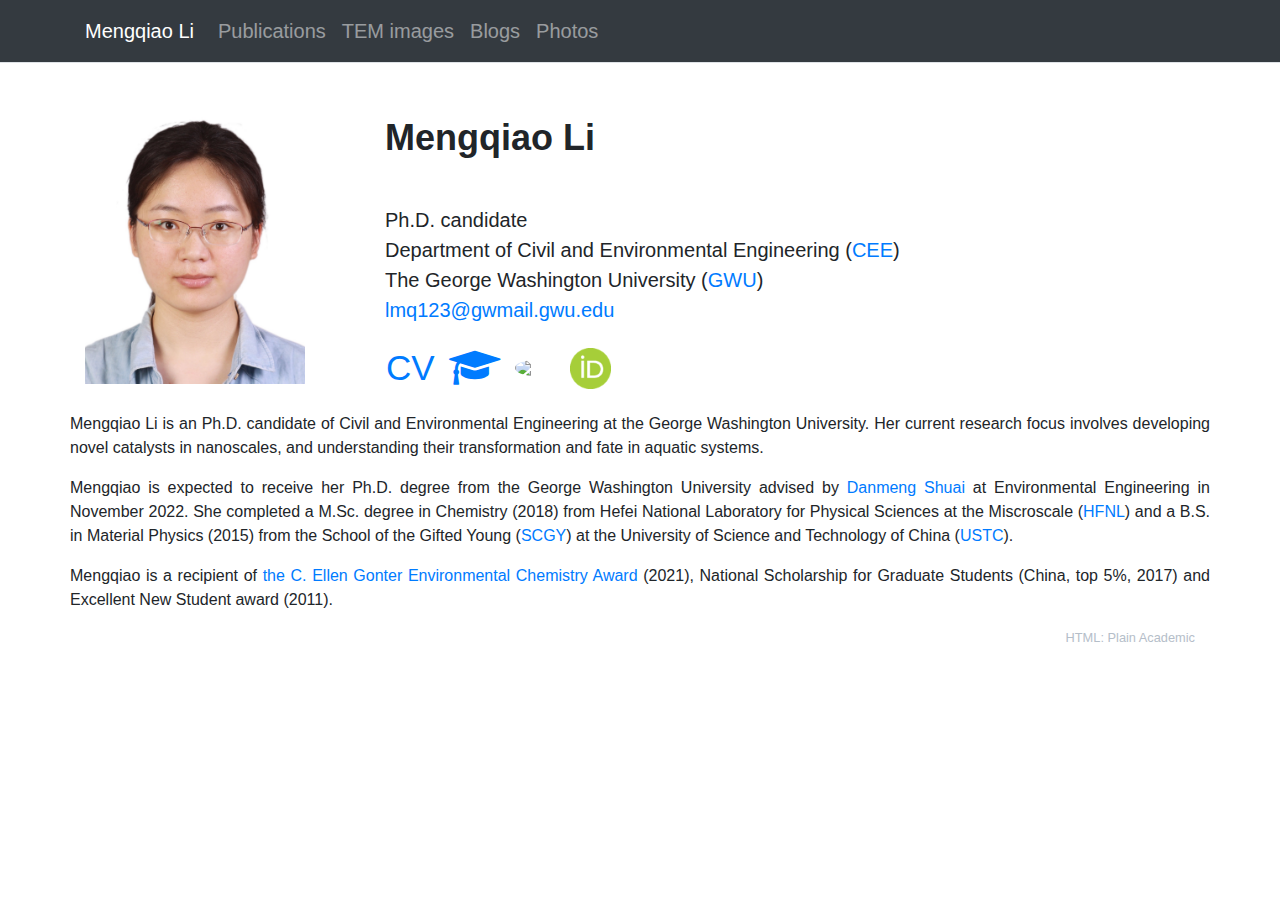
==== index.html @ a5af2aea "Add files via upload" ====
<!DOCTYPE html>
<html lang="en">

<head>
    <meta charset="utf-8">
    <!-- This is the title of the page. It is the text that appears inside this pages tab in your web browser-->
    <title>Mengqiao Li</title>
    <meta name="viewport" content="width=device-width, initial-scale=1">
    <meta name="description" content="I am a Ph.D. student in the Department of Civil and Environmental Engineering at the George Washington University."/> 
    <link rel="shortcut icon" type="image/x-icon" href="https://creativeservices.gwu.edu/sites/g/files/zaxdzs2746/f/downloads/gw_monogram_2c.png">
   <!--    Awesome Font-->
    <link rel="stylesheet" href="https://stackpath.bootstrapcdn.com/font-awesome/4.7.0/css/font-awesome.min.css">

    <!-- Bootstrap core CSS and fontawesome -->
    	<!-- 	This links to this page's CSS, which is contained in the folder assets/css and the file main.css.
			 If you want to edit the styling of this page, you should edit the file assets/css/main.css
			 If you have a new CSS file you'd like to add with custom styling, you should link to it here using:
			 <link rel="stylesheet" href="assets/css/my-new-css-file.css"/> 
		-->
     <link rel="stylesheet" href="https://maxcdn.bootstrapcdn.com/bootstrap/4.0.0/css/bootstrap.min.css" integrity="sha384-Gn5384xqQ1aoWXA+058RXPxPg6fy4IWvTNh0E263XmFcJlSAwiGgFAW/dAiS6JXm" crossorigin="anonymous">

    
    <!-- JavaScript -->
    <script src="https://code.jquery.com/jquery-3.2.1.slim.min.js" integrity="sha384-KJ3o2DKtIkvYIK3UENzmM7KCkRr/rE9/Qpg6aAZGJwFDMVNA/GpGFF93hXpG5KkN" crossorigin="anonymous"></script>
    <script src="https://cdnjs.cloudflare.com/ajax/libs/popper.js/1.12.9/umd/popper.min.js" integrity="sha384-ApNbgh9B+Y1QKtv3Rn7W3mgPxhU9K/ScQsAP7hUibX39j7fakFPskvXusvfa0b4Q" crossorigin="anonymous"></script>
    <script src="https://maxcdn.bootstrapcdn.com/bootstrap/4.0.0/js/bootstrap.min.js"></script> 
<!--    <link rel="stylesheet" href="css/bootstrap.min.css">-->
    <!-- 	In the case that the user's browser does not support JavaScript (unlikely, but possible), the page
			will load a separate set of CSS stylings from the file assets/css/noscript.css
			Any HTML contained inside <noscript></noscript> tags will be loaded in the event that JavaScript is not
			available. 
		-->
    <noscript><link rel="stylesheet" href="assets/css/noscript.css" /></noscript>
    <!-- Custom styles for this template -->
</head>
    
    
<body data-new-gr-c-s-check-loaded="14.993.0" data-gr-ext-installed="">


    <!-- Navigation -->
 <!-- Navigation -->
     <nav class="navbar navbar-expand-lg navbar-dark bg-dark border-bottom box-shadow mb-5 sticky-top" id="mainNav">
        <div class="container">
            <a class="navbar-brand" href="#page-top">Mengqiao Li</a>
            <button class="navbar-toggler" type="button" data-toggle="collapse" data-target="#navbarNav" aria-controls="navbarSupportedContent" aria-expanded="false" aria-label="Toggle navigation">
                <span class="navbar-toggler-icon"></span>
            </button>
            <div class="collapse navbar-collapse" id="navbarNav">
                <ul class="navbar-nav">
<!--                     <li class="nav-item">-->
<!--                        <a class="nav-link" style="font-size:20px" href="./Researchinterests.html">Research</a>-->
<!--                    </li>-->
                    <li class="nav-item">
                        <a class="nav-link" style="font-size:20px" href="./publication.html"> Publications</a>
                    </li>
                    <li class="nav-item">
                        <a class="nav-link" style="font-size:20px" href="./TEM-images.html">TEM images</a>
                    </li>
                    <li class="nav-item">
                        <a class="nav-link" style="font-size:20px" href="./blogs.html">Blogs</a>
                    </li>
                    <li class="nav-item">
                        <a class="nav-link" style="font-size:20px" href="./photos.html">Photos</a>
                    </li>
                </ul>
            </div>
        </div>
    </nav>
    <!-- Page Content -->  
   
<div class="container">
        <div class="row">
            <div class="col-sm">
                        <div class="sidebarContent">
                            <!-- Main Image -->
                <img src="img/profile.jpg" class="img-responsive" width="220"  alt=""><br>
                        </div>
                    </div>
                    <!-- first column-->
                    <div class="col-md-9">
                        <div class="sidebarContent">
                               <!-- Contact Info on the Sidebar -->
            <div class="col-md-9">
           
                <div style="font-family: &#39;Oswald&#39; sans-serif; font-size: 36px;"><b>Mengqiao Li</b></div><br>
                <p> <div style="font-size: 20px">Ph.D. candidate <br> 
                  Department of Civil and Environmental Engineering (<a href="https://www.cee.seas.gwu.edu/">CEE</a>)<br>
                  The George Washington University (<a href="https://www.gwu.edu/">GWU</a>)<br> 
                  <a href="mailto:lmq123@gwmail.gwu.edu">lmq123@gwmail.gwu.edu</a></div> </p>
            
                <ul class="list-inline list-social-icons mb-0">
                                <li class="list-inline-item">
                                    <a href="cv/Mengqiao.pdf" class="btn btn-link p-0" style="font-size:35px">CV</a>
                                </li>
                                <li class="list-inline-item">
                                    <a href="https://scholar.google.com/citations?user=x5nsGREAAAAJ&hl=en" class="btn btn-link p-0"><i class="fa fa-3x fa-graduation-cap" style="font-size:40px"></i></a>
                                </li>
                    
                                <li class="list-inline-item">
                                    <a href="https://publons.com/researcher/4493939/mengqiao-li/" class="btn btn-link p-0"><img src="img/favicon.ico" class="rounded-circle float-sm-left" width="41" /></a>
                                </li>
                    
                                <li class="list-inline-item">
                                    <a href="https://orcid.org/0000-0002-0567-9716" class="btn btn-link p-0" ><img src="img/apple-touch-icon.png" width="41" /></a>
                                </li>
                    
                            </ul>

                <p style="color:#851e1e">
            
                </p>
            </div>
                        </div>
                    </div>
        </div>
        <div class="row">

            <div class="col-md-18" style="height">

                <p class="text-justify" > Mengqiao Li is an Ph.D. candidate of Civil and Environmental Engineering at the George Washington University. Her current research focus involves developing novel catalysts in nanoscales, and understanding their transformation and fate in aquatic systems. 
                </p>

                <p class="text-justify">
                    Mengqiao is expected to receive her Ph.D. degree from the George Washington University advised by <a href="https://materwatersus.weebly.com/">Danmeng Shuai </a> at Environmental Engineering in November 2022. She completed a M.Sc. degree in Chemistry (2018) from Hefei National Laboratory for Physical Sciences at the Miscroscale (<a href="http://www.hfnl.ustc.edu.cn/">HFNL</a>) and a B.S. in Material Physics (2015) from the School of the Gifted Young (<a href="https://en.scgy.ustc.edu.cn/">SCGY</a>) at the University of Science and Technology of China (<a href="https://en.ustc.edu.cn/">USTC</a>).
                </p>

                <p class="text-justify"> Mengqiao is a recipient of <a href="https://acsenvr.com/website/awards-recognition/gonter-awards-g-student/">the C. Ellen Gonter Environmental Chemistry Award</a> (2021), National Scholarship for Graduate Students (China, top 5%, 2017) and Excellent New Student award (2011). 
                </p>
            </div>


            </div>
               
    
<!--    <div class="container">-->

<!--        <div class="row">-->

            <!-- Entries Column -->
<!--            <div class="col-md-3" style="height">-->


                <!--                <div style="margin-top:3%; text-align:justify;">
                </div> -->
        

         



    

        <!-- Other people may like it too! -->
        <a style="color:#b5bec9;font-size:0.8em; float:right;" href="https://github.com/mavroudisv/plain-academic">HTML: Plain Academic</a>

    <!-- /.container -->
</body>
 
</html>
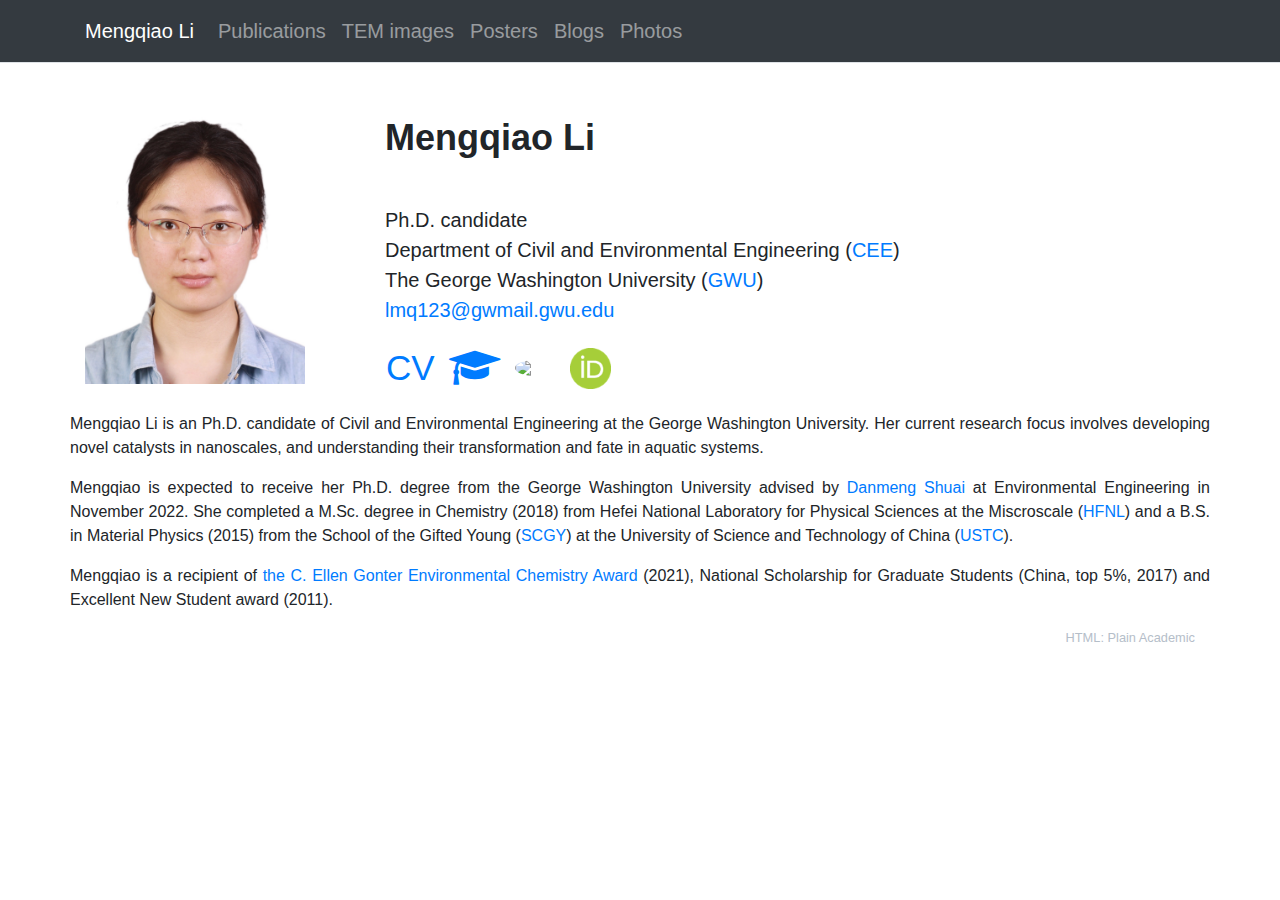
==== commit 6d64c94f: "Add files via upload" ====
--- a/index.html
+++ b/index.html
@@ -56,6 +56,9 @@
                     </li>
                     <li class="nav-item">
                         <a class="nav-link" style="font-size:20px" href="./TEM-images.html">TEM images</a>
+                    </li>
+                    <li class="nav-item">
+                        <a class="nav-link" style="font-size:20px" href="./posters.html">Posters</a>
                     </li>
                     <li class="nav-item">
                         <a class="nav-link" style="font-size:20px" href="./blogs.html">Blogs</a>
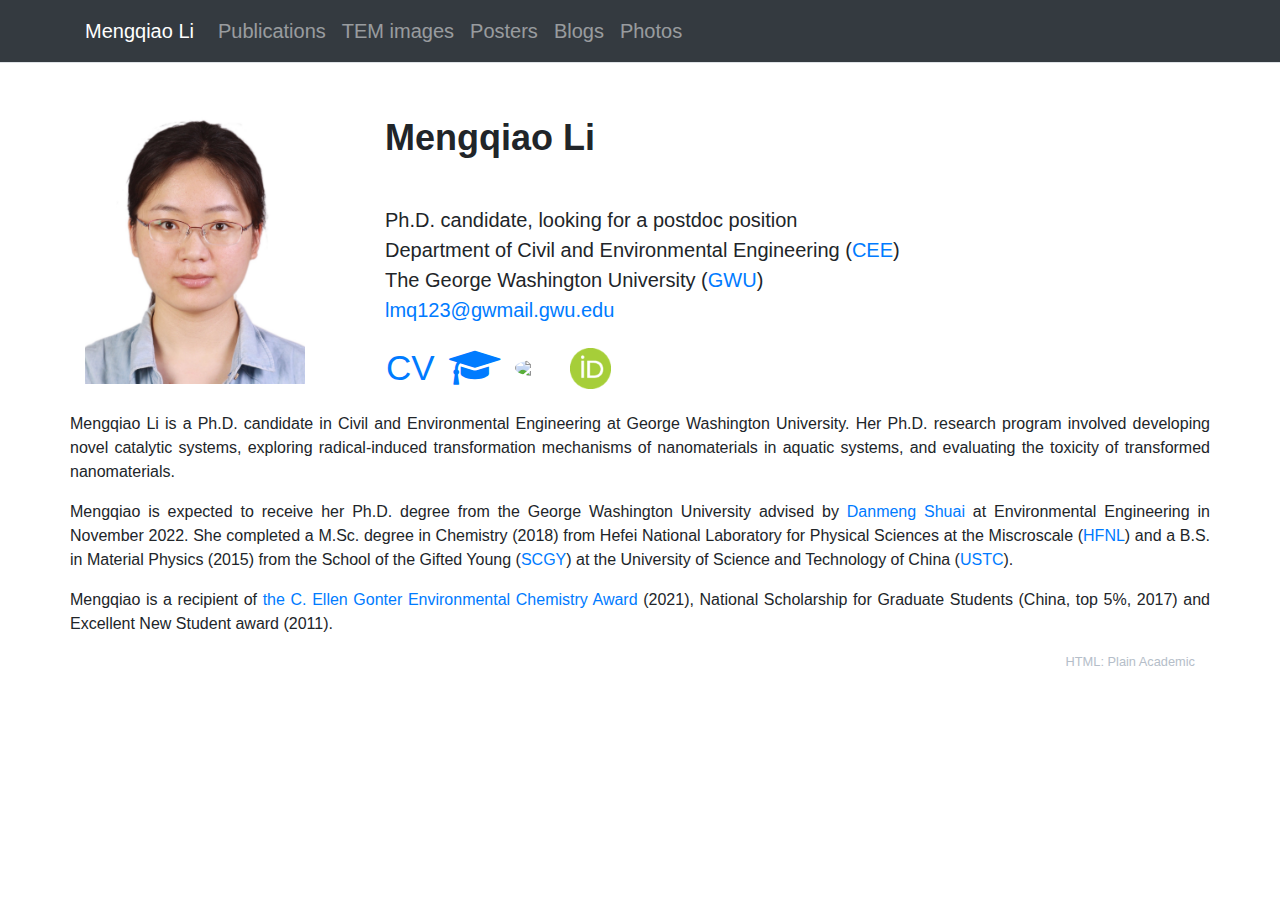
==== commit 33ee7234: "Add files via upload" ====
--- a/index.html
+++ b/index.html
@@ -76,7 +76,7 @@
         <div class="row">
             <div class="col-sm">
                         <div class="sidebarContent">
-                            <!-- Main Image -->
+                            <!-- Main Image -->        
                 <img src="img/profile.jpg" class="img-responsive" width="220"  alt=""><br>
                         </div>
                     </div>
@@ -87,7 +87,7 @@
             <div class="col-md-9">
            
                 <div style="font-family: &#39;Oswald&#39; sans-serif; font-size: 36px;"><b>Mengqiao Li</b></div><br>
-                <p> <div style="font-size: 20px">Ph.D. candidate <br> 
+                <p> <div style="font-size: 20px">Ph.D. candidate, looking for a postdoc position <br> 
                   Department of Civil and Environmental Engineering (<a href="https://www.cee.seas.gwu.edu/">CEE</a>)<br>
                   The George Washington University (<a href="https://www.gwu.edu/">GWU</a>)<br> 
                   <a href="mailto:lmq123@gwmail.gwu.edu">lmq123@gwmail.gwu.edu</a></div> </p>
@@ -121,8 +121,8 @@
 
             <div class="col-md-18" style="height">
 
-                <p class="text-justify" > Mengqiao Li is an Ph.D. candidate of Civil and Environmental Engineering at the George Washington University. Her current research focus involves developing novel catalysts in nanoscales, and understanding their transformation and fate in aquatic systems. 
-                </p>
+                <p class="text-justify" > Mengqiao Li is a Ph.D. candidate in Civil and Environmental Engineering at George Washington University. Her Ph.D. research program involved developing novel catalytic systems, exploring radical-induced transformation mechanisms of nanomaterials in aquatic systems, and evaluating the toxicity of transformed nanomaterials. 
+                </p> 
 
                 <p class="text-justify">
                     Mengqiao is expected to receive her Ph.D. degree from the George Washington University advised by <a href="https://materwatersus.weebly.com/">Danmeng Shuai </a> at Environmental Engineering in November 2022. She completed a M.Sc. degree in Chemistry (2018) from Hefei National Laboratory for Physical Sciences at the Miscroscale (<a href="http://www.hfnl.ustc.edu.cn/">HFNL</a>) and a B.S. in Material Physics (2015) from the School of the Gifted Young (<a href="https://en.scgy.ustc.edu.cn/">SCGY</a>) at the University of Science and Technology of China (<a href="https://en.ustc.edu.cn/">USTC</a>).
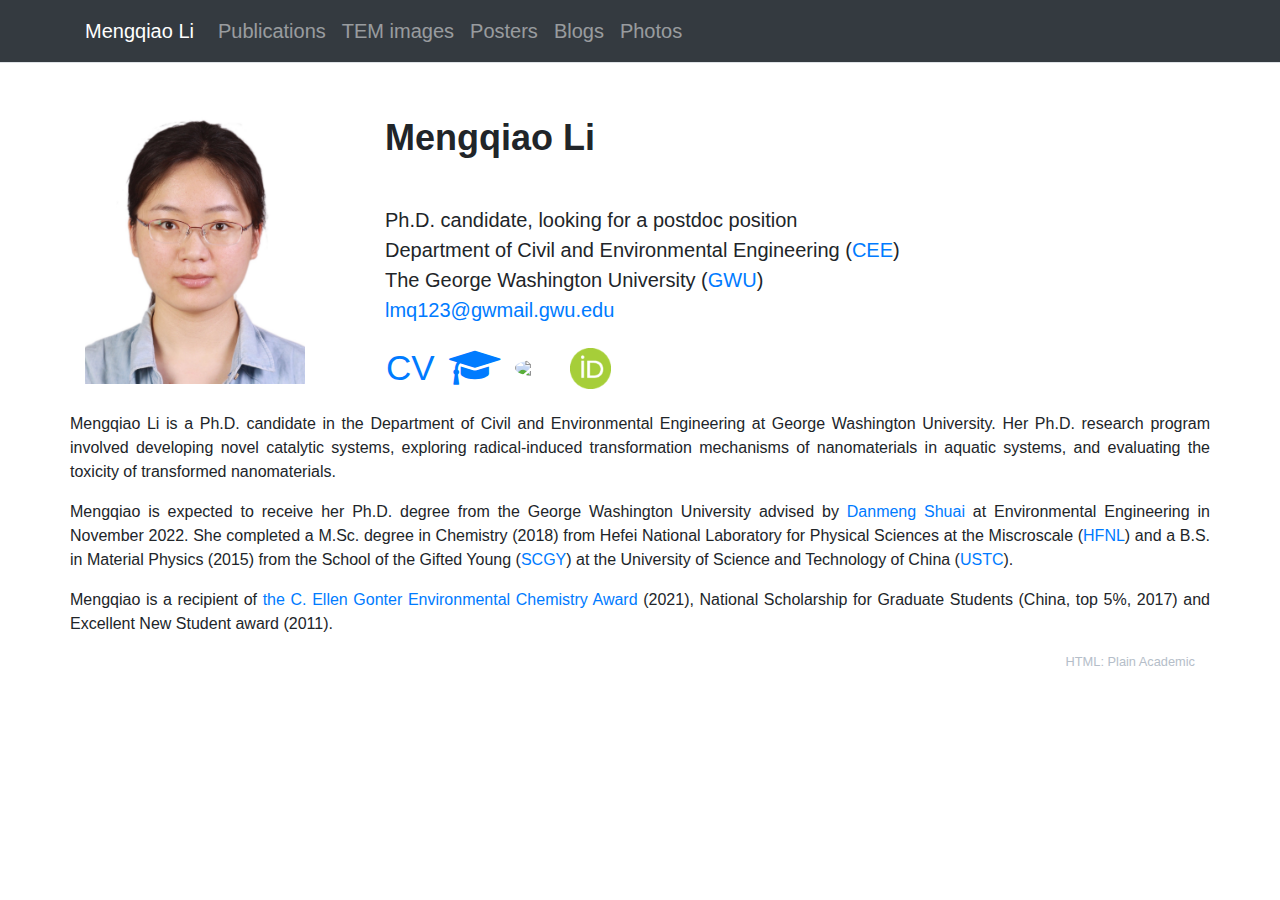
==== commit 93bb55bc: "Add files via upload" ====
--- a/index.html
+++ b/index.html
@@ -121,7 +121,7 @@
 
             <div class="col-md-18" style="height">
 
-                <p class="text-justify" > Mengqiao Li is a Ph.D. candidate in Civil and Environmental Engineering at George Washington University. Her Ph.D. research program involved developing novel catalytic systems, exploring radical-induced transformation mechanisms of nanomaterials in aquatic systems, and evaluating the toxicity of transformed nanomaterials. 
+                <p class="text-justify" > Mengqiao Li is a Ph.D. candidate in the Department of Civil and Environmental Engineering at George Washington University. Her Ph.D. research program involved developing novel catalytic systems, exploring radical-induced transformation mechanisms of nanomaterials in aquatic systems, and evaluating the toxicity of transformed nanomaterials. 
                 </p> 
 
                 <p class="text-justify">
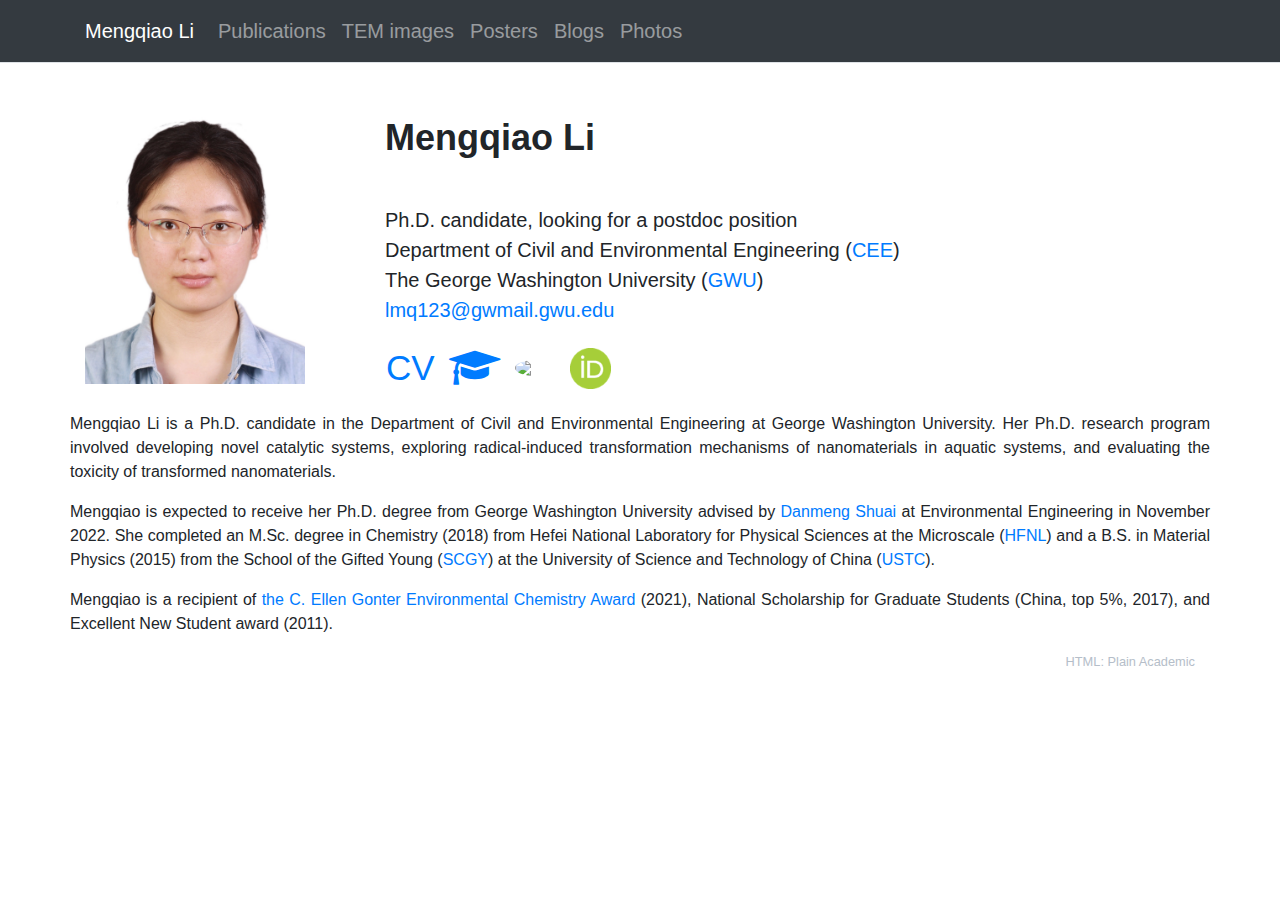
==== commit cc91ca96: "Add files via upload" ====
--- a/index.html
+++ b/index.html
@@ -125,10 +125,10 @@
                 </p> 
 
                 <p class="text-justify">
-                    Mengqiao is expected to receive her Ph.D. degree from the George Washington University advised by <a href="https://materwatersus.weebly.com/">Danmeng Shuai </a> at Environmental Engineering in November 2022. She completed a M.Sc. degree in Chemistry (2018) from Hefei National Laboratory for Physical Sciences at the Miscroscale (<a href="http://www.hfnl.ustc.edu.cn/">HFNL</a>) and a B.S. in Material Physics (2015) from the School of the Gifted Young (<a href="https://en.scgy.ustc.edu.cn/">SCGY</a>) at the University of Science and Technology of China (<a href="https://en.ustc.edu.cn/">USTC</a>).
+                    Mengqiao is expected to receive her Ph.D. degree from George Washington University advised by <a href="https://materwatersus.weebly.com/">Danmeng Shuai </a> at Environmental Engineering in November 2022. She completed an M.Sc. degree in Chemistry (2018) from Hefei National Laboratory for Physical Sciences at the Microscale (<a href="http://www.hfnl.ustc.edu.cn/">HFNL</a>) and a B.S. in Material Physics (2015) from the School of the Gifted Young (<a href="https://en.scgy.ustc.edu.cn/">SCGY</a>) at the University of Science and Technology of China (<a href="https://en.ustc.edu.cn/">USTC</a>).
                 </p>
 
-                <p class="text-justify"> Mengqiao is a recipient of <a href="https://acsenvr.com/website/awards-recognition/gonter-awards-g-student/">the C. Ellen Gonter Environmental Chemistry Award</a> (2021), National Scholarship for Graduate Students (China, top 5%, 2017) and Excellent New Student award (2011). 
+                <p class="text-justify"> Mengqiao is a recipient of <a href="https://acsenvr.com/website/awards-recognition/gonter-awards-g-student/">the C. Ellen Gonter Environmental Chemistry Award</a> (2021), National Scholarship for Graduate Students (China, top 5%, 2017), and Excellent New Student award (2011). 
                 </p>
             </div>
 
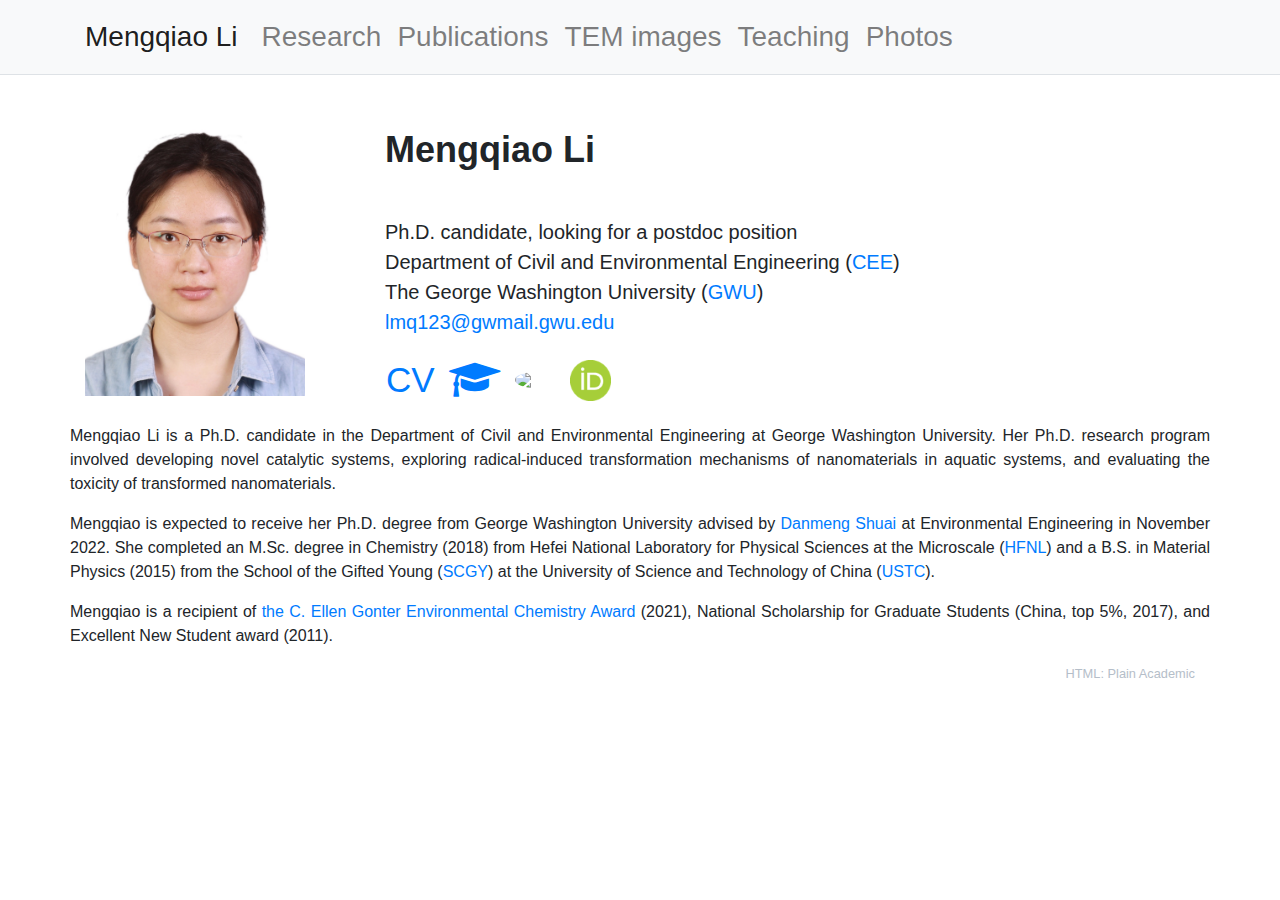
==== commit 5b07b701: "Add files via upload" ====
--- a/index.html
+++ b/index.html
@@ -40,31 +40,28 @@
 
     <!-- Navigation -->
  <!-- Navigation -->
-     <nav class="navbar navbar-expand-lg navbar-dark bg-dark border-bottom box-shadow mb-5 sticky-top" id="mainNav">
+     <nav class="navbar navbar-expand-lg navbar-light bg-light border-bottom box-shadow mb-5 sticky-top" id="mainNav">
         <div class="container">
-            <a class="navbar-brand" href="#page-top">Mengqiao Li</a>
+            <a class="navbar-brand" href="#page-top" style="font-family: &#39;Oswald&#39; sans-serif; font-size:28px" > Mengqiao Li</a>
             <button class="navbar-toggler" type="button" data-toggle="collapse" data-target="#navbarNav" aria-controls="navbarSupportedContent" aria-expanded="false" aria-label="Toggle navigation">
                 <span class="navbar-toggler-icon"></span>
             </button>
             <div class="collapse navbar-collapse" id="navbarNav">
                 <ul class="navbar-nav">
-<!--                     <li class="nav-item">-->
-<!--                        <a class="nav-link" style="font-size:20px" href="./Researchinterests.html">Research</a>-->
-<!--                    </li>-->
                     <li class="nav-item">
-                        <a class="nav-link" style="font-size:20px" href="./publication.html"> Publications</a>
+                   <a class="nav-link" style="font-family: &#39;Oswald&#39; sans-serif; font-size:28px" href="./Researchinterests.html">Research</a>
+                 </li>
+                    <li class="nav-item">
+                        <a class="nav-link" style="font-family: &#39;Oswald&#39; sans-serif; font-size:28px" href="./publication.html"> Publications</a>
                     </li>
                     <li class="nav-item">
-                        <a class="nav-link" style="font-size:20px" href="./TEM-images.html">TEM images</a>
+                        <a class="nav-link" style="font-family: &#39;Oswald&#39; sans-serif; font-size:28px" href="./TEM-images.html">TEM images</a>
                     </li>
                     <li class="nav-item">
-                        <a class="nav-link" style="font-size:20px" href="./posters.html">Posters</a>
+                        <a class="nav-link" style="font-family: &#39;Oswald&#39; sans-serif; font-size:28px" href="./teaching.html">Teaching</a>
                     </li>
                     <li class="nav-item">
-                        <a class="nav-link" style="font-size:20px" href="./blogs.html">Blogs</a>
-                    </li>
-                    <li class="nav-item">
-                        <a class="nav-link" style="font-size:20px" href="./photos.html">Photos</a>
+                        <a class="nav-link" style="font-family: &#39;Oswald&#39; sans-serif; font-size:28px" href="./photos.html">Photos</a>
                     </li>
                 </ul>
             </div>
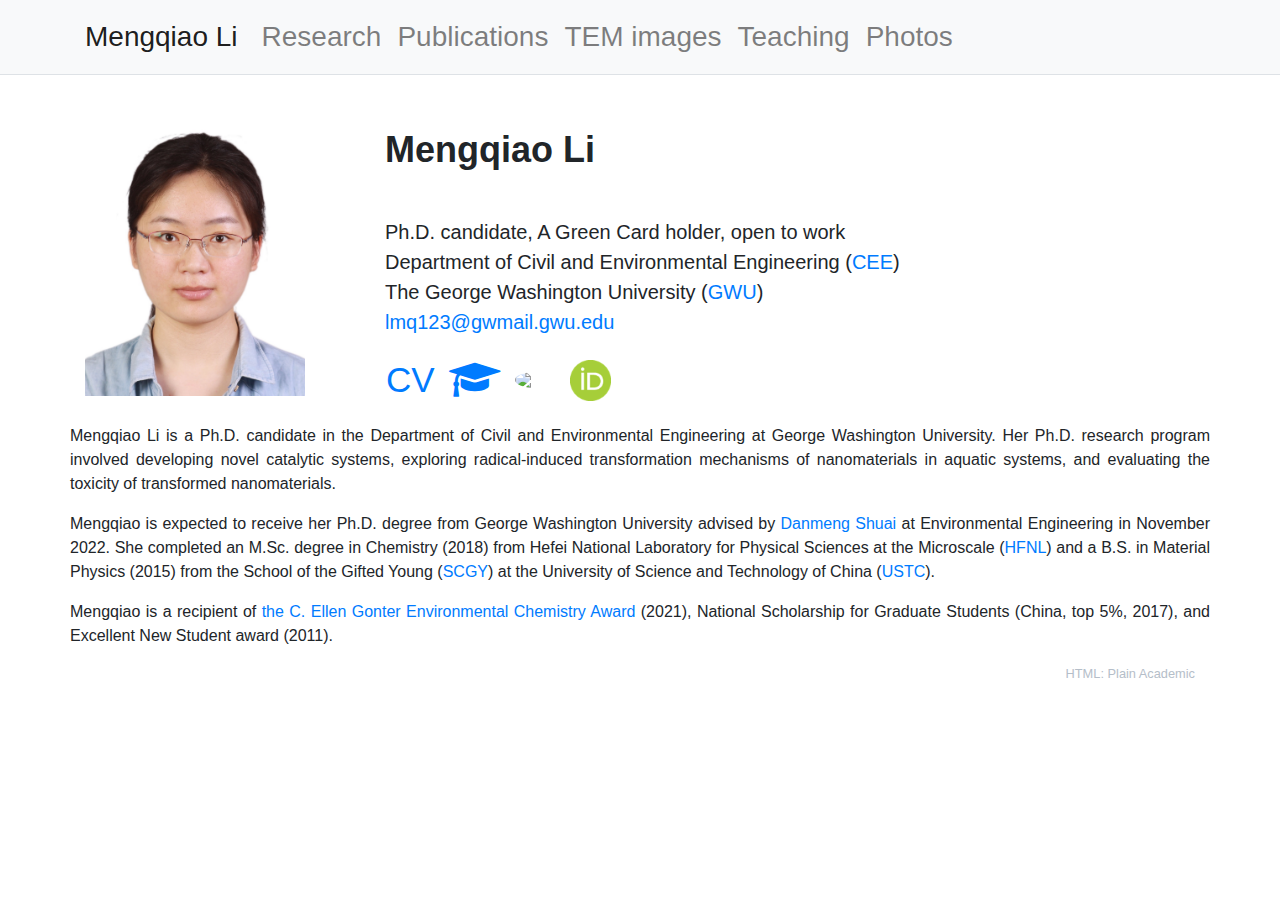
==== commit 06879620: "Update index.html" ====
--- a/index.html
+++ b/index.html
@@ -84,7 +84,7 @@
             <div class="col-md-9">
            
                 <div style="font-family: &#39;Oswald&#39; sans-serif; font-size: 36px;"><b>Mengqiao Li</b></div><br>
-                <p> <div style="font-size: 20px">Ph.D. candidate, looking for a postdoc position <br> 
+                <p> <div style="font-size: 20px">Ph.D. candidate, A Green Card holder, open to work<br> 
                   Department of Civil and Environmental Engineering (<a href="https://www.cee.seas.gwu.edu/">CEE</a>)<br>
                   The George Washington University (<a href="https://www.gwu.edu/">GWU</a>)<br> 
                   <a href="mailto:lmq123@gwmail.gwu.edu">lmq123@gwmail.gwu.edu</a></div> </p>
